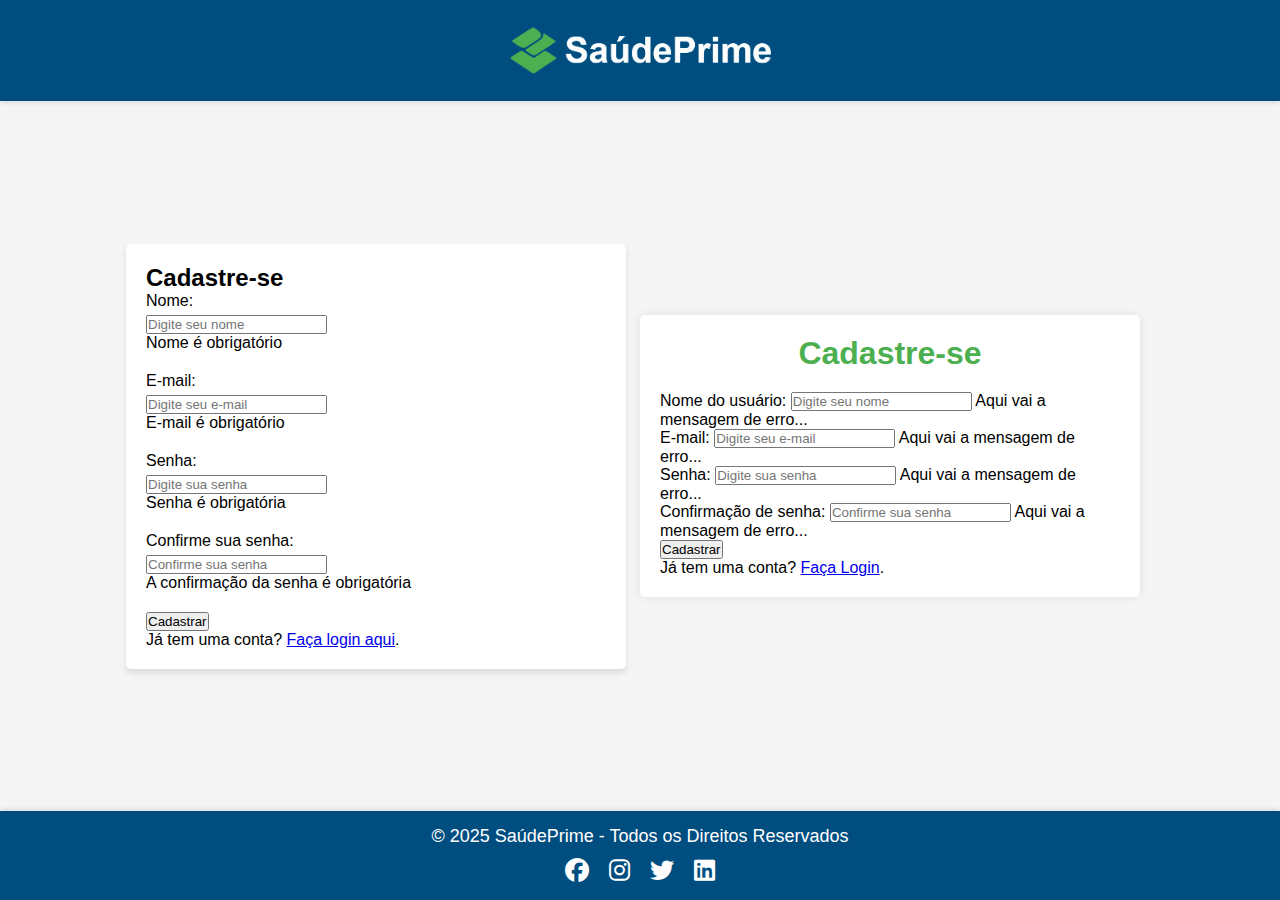
==== pages/cadastro.html @ fea56f9d "Merge pull request #5 from rayaneamaro/licensa" ====
<!DOCTYPE html>
<html lang="pt-BR">

<head>
    <meta charset="UTF-8">
    <meta name="viewport" content="width=device-width, initial-scale=1.0">

    <link rel="stylesheet" href="../styles/header.css">
    <link rel="stylesheet" href="../styles/footer.css">
    <link rel="stylesheet" href="../styles/cadastro.css">
    <link rel="preconnect" href="https://fonts.googleapis.com">
    <link rel="preconnect" href="https://fonts.gstatic.com" crossorigin>
    <link rel="stylesheet" href="/styles/header.css">
    <link rel="stylesheet" href="/styles/footer.css">
    <link rel="stylesheet" href="/styles/cadastro.css">
    <link rel="stylesheet" href="https://cdnjs.cloudflare.com/ajax/libs/font-awesome/6.7.2/css/all.min.css"
        integrity="sha512-Evv84Mr4kqVGRNSgIGL/F/aIDqQb7xQ2vcrdIwxfjThSH8CSR7PBEakCr51Ck+w+/U6swU2Im1vVX0SVk9ABhg=="
        crossorigin="anonymous" referrerpolicy="no-referrer" />
   

    <title>SaúdePrime - Cadastro</title>
</head>

<body>
    <header>
        <div class="container">
            <a href="../index.html">
                <img src="../assets/logo.png" alt="Logo SaúdePrime" class="logo">
            </a>
        </div>
    </header>

    <main>

        <section class="cadastro">
            <div class="container">
                <h2>Cadastre-se</h2>
                <form action="#" class="cadastro-form">
                    <div class="form-group">
                        <label for="name">Nome:</label>
                        <input type="text" id="name" name="name" placeholder="Digite seu nome" required>
                        <div class="error">Nome é obrigatório</div>
                    </div>
                    <div class="form-group">
                        <label for="email">E-mail:</label>
                        <input type="email" id="email" name="email" placeholder="Digite seu e-mail" required>
                        <div class="error">E-mail é obrigatório</div>
                    </div>
                    <div class="form-group">
                        <label for="password">Senha:</label>
                        <input type="password" id="password" name="password" placeholder="Digite sua senha" required>
                        <div class="error">Senha é obrigatória</div>
                    </div>
                    <div class="form-group">
                        <label for="confirm-password">Confirme sua senha:</label>
                        <input type="password" id="confirm-password" name="confirm-password" placeholder="Confirme sua senha" required>
                        <div class="error">A confirmação da senha é obrigatória</div>
                    </div>
                    <button type="submit" class="btn">Cadastrar</button>
                </form>
                <p class="register-link">Já tem uma conta? <a href="login.html">Faça login aqui</a>.</p>
            </div>
        </section>

        <div class="container-form">
            <h2>Cadastre-se</h2>
            <form action="d#" method="POST" class="form" id="form">
                <div class="form-content">
                    <label for="username">Nome do usuário:</label>
                    <input type="text" id="username" name="username" placeholder="Digite seu nome">
                    <a>Aqui vai a mensagem de erro...</a>
                </div>

                <div class="form-content">
                    <label for="email">E-mail:</label>
                    <input type="email" id="email" name="email" placeholder="Digite seu e-mail">
                    <a>Aqui vai a mensagem de erro...</a>
                </div>

                <div class="form-content ">
                    <label for="password">Senha:</label>
                    <input type="password" id="password" name="password" placeholder="Digite sua senha">
                    <a>Aqui vai a mensagem de erro...</a>
                </div>

                <div class="form-content">
                    <label for="password-confirmation">Confirmação de senha:</label>
                    <input type="password" id="password-confirmation" name="password-confirmation"
                        placeholder="Confirme sua senha">
                    <a>Aqui vai a mensagem de erro...</a>
                </div>
                <button type="submit" class="btn" id="login-button" onclick="redirectLogin()">Cadastrar</button>
            </form>
            <p class="register-link">Já tem uma conta? <a href="/pages/login.html" onclick="register()">Faça
                    Login</a>.</p>
        </div>


    </main>

    <footer>
        <div class="content">
            <p>&copy; 2025 SaúdePrime - Todos os Direitos Reservados</p>
            <div class="social-icons">
                <a href="#"><i class="fab fa-facebook"></i></a>
                <a href="#"><i class="fab fa-instagram"></i></a>
                <a href="#"><i class="fab fa-twitter"></i></a>
                <a href="#"><i class="fab fa-linkedin"></i></a>
            </div>
        </div>
    </footer>


    <script src="/scripts/validateFormCadastro.js"></script>
    <script src="/scripts/validationEmail.js"></script>
</body>

</html>
---- styles/header.css ----
* {
    margin: 0;
    padding: 0;
    box-sizing: border-box;
}

header {
    background-color: #004D80;
    padding: 10px 0;
    display: flex;
    justify-content: center;
    align-items: center;
    box-shadow: 0 2px 5px rgba(0, 0, 0, 0.1);
}

header .container {
    display: flex;
    align-items: center;
    justify-content: center;
    padding: 8px;
    gap: 8px;
}

header .container a {
    display: flex;
    align-items: center;
    text-decoration: none;
    color: inherit;
}

header .logo {
    height: 65px;
    display: block;
}

header .title {
    color: #ffffff;
    font-size: 35px;
    font-weight: bold;
}
---- styles/footer.css ----
footer {
    background-color: #004D80;
    color: white;
    text-align: center;
    padding: 15px 0;
    box-shadow: 0 -2px 5px rgba(0, 0, 0, 0.1);
    font-size: 18px;
}

footer .content {
    max-width: 1200px;
    margin: 0 auto;
    display: flex;
    flex-direction: column;
    align-items: center;
}

footer .content p {
    margin: 0;
    font-weight: 1.9rem;
    padding: 0 10px;
    margin-bottom: 10px;
}

footer .social-icons {
    display: flex;
    justify-content: center;
    align-items: center;
    padding: 0 10px;
}

footer .social-icons a {
    color: white;
    font-size: 24px;
    margin: 0 10px;
    transition: color 0.3s ease, background-color 0.3s ease;
    border-radius: 5px;
}

footer .social-icons a:hover {
    background-color: #091581;
    color: #fff;
}
---- styles/cadastro.css ----
* {
  margin: 0;
  padding: 0;
  box-sizing: border-box;
}

body {
  font-family: Arial, sans-serif;
  background-color: #f5f5f5;
  margin: 0;
  display: flex;
  flex-direction: column;
  min-height: 100vh;
}


header {
  /* O header será configurado automaticamente pelo header.css */
}

footer {
  /* O footer será configurado automaticamente pelo footer.css */
}


main {
  padding: 20px;
  flex: 1;
  display: flex;
  justify-content: center;
  align-items: center;
  padding: 20px;
}

.cadastro {
  width: 100%;
  max-width: 500px;
  padding: 20px;
  background-color: #fff;
  border-radius: 5px;
  box-shadow: 0 4px 6px rgba(0, 0, 0, 0.1);
}

.container h2 {
  
}


.container-form {
  background-color: #fff;
  width: 100%;
  max-width: 500px;
  padding: 20px;
  margin: 14px;
  border-radius: 5px;
  box-shadow: 0 0 10px rgba(0, 0, 0, 0.1);
}

.container-form h2 {
  margin-bottom: 20px;
  text-align: center;
  font-weight: bold;
  font-size: 32px;
  color: #4caf50;
}

.cadastro-form .form-group {
  margin-bottom: 20px;
}

.cadastro-form .form-group label {
  display: block;
  margin-bottom: 5px;
.form {
  padding: 18px;
}

.form-content {
  margin-bottom: 8px;
  padding-bottom: 18px;
  position: relative;
}

.form-content label {
  display: inline-block;
  margin-bottom: 4px;
  font-weight: bold;
  color: #333;
}

.cadastro-form .form-group input {

.form-content input {
  width: 100%;
  padding: 10px;
  border: 1px solid #ccc;
  border-radius: 5px;
  font-size: 16px;

}

.cadastro-form input:focus {


  
}

.form-content input:focus {
  outline: none;
  border-color: #4caf50;
}

.error {
  color: red;
  font-size: 0.9rem;
  display: none;
.form-content a {
  position: absolute;
  bottom: -3px;
  left: 0;
  visibility: hidden;
}

.btn {
  background-color: #4caf50;
  color: #fff;
  border: none;
  border-radius: 5px;
  padding: 10px 20px;
  font-size: 16px;
  font-weight: bold;
  cursor: pointer;
  width: 100%;
  margin-bottom: 10px;
  transition: background-color 0.3s;
  transition: background-color 0.3s;    
}

.btn:hover {
  background-color: #45a049;
}

.form-content.error input {
  border-color: red;
}

.form-content.error a {
  color: red;
  font-size: 0.9rem;
  display: block;
  visibility: visible;
}



.register-link {
  text-align: center;
  margin-top: 10px;
  font-size: 0.9rem;
}

.register-link a {
  color: #4caf50;
  text-decoration: none;
  font-weight: bold;
}

.register-link a:hover {
  text-decoration: underline;

}

}
---- styles/header.css ----
* {
    margin: 0;
    padding: 0;
    box-sizing: border-box;
}

header {
    background-color: #004D80;
    padding: 10px 0;
    display: flex;
    justify-content: center;
    align-items: center;
    box-shadow: 0 2px 5px rgba(0, 0, 0, 0.1);
}

header .container {
    display: flex;
    align-items: center;
    justify-content: center;
    padding: 8px;
    gap: 8px;
}

header .container a {
    display: flex;
    align-items: center;
    text-decoration: none;
    color: inherit;
}

header .logo {
    height: 65px;
    display: block;
}

header .title {
    color: #ffffff;
    font-size: 35px;
    font-weight: bold;
}
---- styles/footer.css ----
footer {
    background-color: #004D80;
    color: white;
    text-align: center;
    padding: 15px 0;
    box-shadow: 0 -2px 5px rgba(0, 0, 0, 0.1);
    font-size: 18px;
}

footer .content {
    max-width: 1200px;
    margin: 0 auto;
    display: flex;
    flex-direction: column;
    align-items: center;
}

footer .content p {
    margin: 0;
    font-weight: 1.9rem;
    padding: 0 10px;
    margin-bottom: 10px;
}

footer .social-icons {
    display: flex;
    justify-content: center;
    align-items: center;
    padding: 0 10px;
}

footer .social-icons a {
    color: white;
    font-size: 24px;
    margin: 0 10px;
    transition: color 0.3s ease, background-color 0.3s ease;
    border-radius: 5px;
}

footer .social-icons a:hover {
    background-color: #091581;
    color: #fff;
}
---- styles/cadastro.css ----
* {
  margin: 0;
  padding: 0;
  box-sizing: border-box;
}

body {
  font-family: Arial, sans-serif;
  background-color: #f5f5f5;
  margin: 0;
  display: flex;
  flex-direction: column;
  min-height: 100vh;
}


header {
  /* O header será configurado automaticamente pelo header.css */
}

footer {
  /* O footer será configurado automaticamente pelo footer.css */
}


main {
  padding: 20px;
  flex: 1;
  display: flex;
  justify-content: center;
  align-items: center;
  padding: 20px;
}

.cadastro {
  width: 100%;
  max-width: 500px;
  padding: 20px;
  background-color: #fff;
  border-radius: 5px;
  box-shadow: 0 4px 6px rgba(0, 0, 0, 0.1);
}

.container h2 {
  
}


.container-form {
  background-color: #fff;
  width: 100%;
  max-width: 500px;
  padding: 20px;
  margin: 14px;
  border-radius: 5px;
  box-shadow: 0 0 10px rgba(0, 0, 0, 0.1);
}

.container-form h2 {
  margin-bottom: 20px;
  text-align: center;
  font-weight: bold;
  font-size: 32px;
  color: #4caf50;
}

.cadastro-form .form-group {
  margin-bottom: 20px;
}

.cadastro-form .form-group label {
  display: block;
  margin-bottom: 5px;
.form {
  padding: 18px;
}

.form-content {
  margin-bottom: 8px;
  padding-bottom: 18px;
  position: relative;
}

.form-content label {
  display: inline-block;
  margin-bottom: 4px;
  font-weight: bold;
  color: #333;
}

.cadastro-form .form-group input {

.form-content input {
  width: 100%;
  padding: 10px;
  border: 1px solid #ccc;
  border-radius: 5px;
  font-size: 16px;

}

.cadastro-form input:focus {


  
}

.form-content input:focus {
  outline: none;
  border-color: #4caf50;
}

.error {
  color: red;
  font-size: 0.9rem;
  display: none;
.form-content a {
  position: absolute;
  bottom: -3px;
  left: 0;
  visibility: hidden;
}

.btn {
  background-color: #4caf50;
  color: #fff;
  border: none;
  border-radius: 5px;
  padding: 10px 20px;
  font-size: 16px;
  font-weight: bold;
  cursor: pointer;
  width: 100%;
  margin-bottom: 10px;
  transition: background-color 0.3s;
  transition: background-color 0.3s;    
}

.btn:hover {
  background-color: #45a049;
}

.form-content.error input {
  border-color: red;
}

.form-content.error a {
  color: red;
  font-size: 0.9rem;
  display: block;
  visibility: visible;
}



.register-link {
  text-align: center;
  margin-top: 10px;
  font-size: 0.9rem;
}

.register-link a {
  color: #4caf50;
  text-decoration: none;
  font-weight: bold;
}

.register-link a:hover {
  text-decoration: underline;

}

}
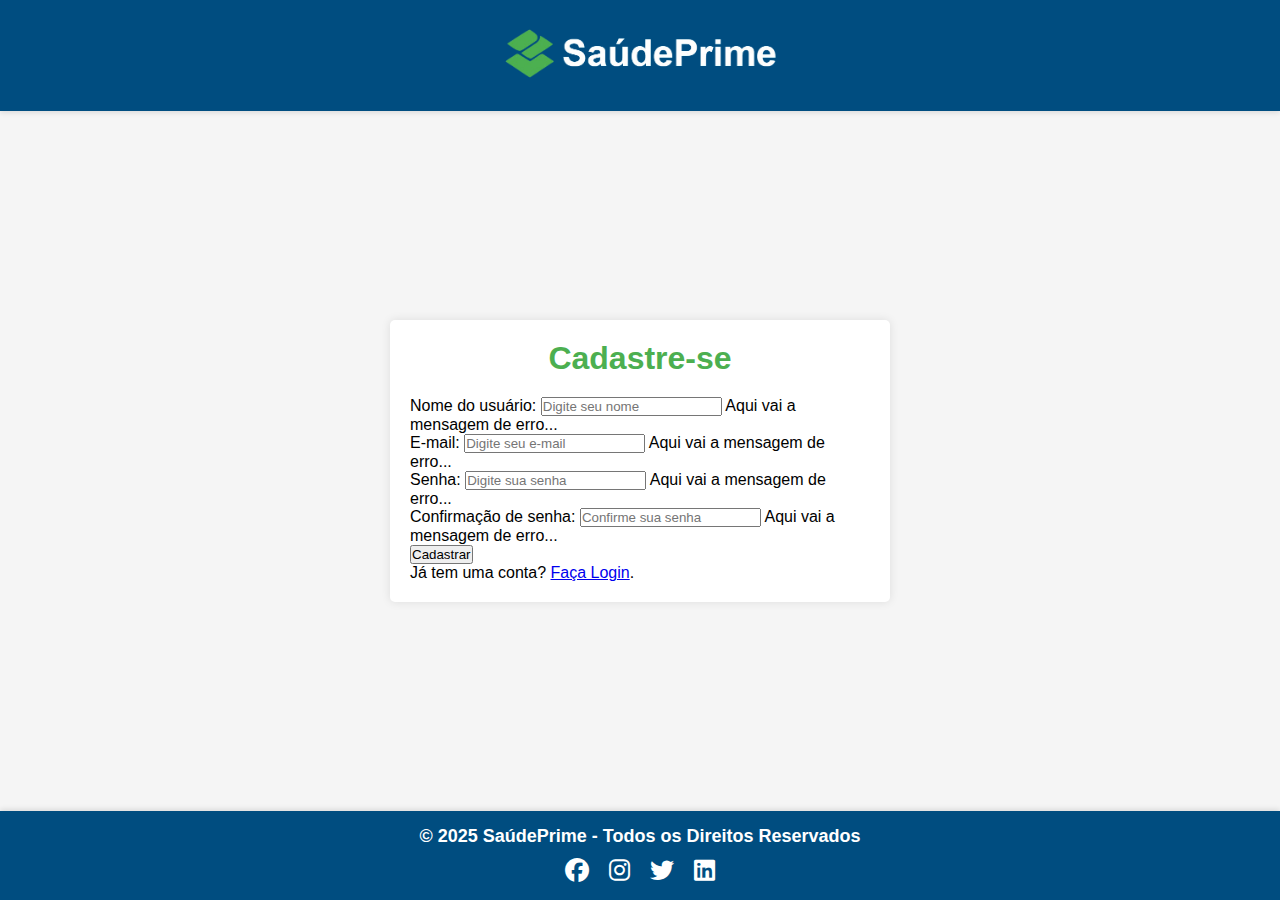
==== commit fd2151ae: "Realizando atualização da página incial e da paginia de login" ====
--- a/pages/cadastro.html
+++ b/pages/cadastro.html
@@ -1,13 +1,9 @@
 <!DOCTYPE html>
-<html lang="pt-BR">
+<html lang="pt-br">
 
 <head>
     <meta charset="UTF-8">
     <meta name="viewport" content="width=device-width, initial-scale=1.0">
-
-    <link rel="stylesheet" href="../styles/header.css">
-    <link rel="stylesheet" href="../styles/footer.css">
-    <link rel="stylesheet" href="../styles/cadastro.css">
     <link rel="preconnect" href="https://fonts.googleapis.com">
     <link rel="preconnect" href="https://fonts.gstatic.com" crossorigin>
     <link rel="stylesheet" href="/styles/header.css">
@@ -17,54 +13,23 @@
         integrity="sha512-Evv84Mr4kqVGRNSgIGL/F/aIDqQb7xQ2vcrdIwxfjThSH8CSR7PBEakCr51Ck+w+/U6swU2Im1vVX0SVk9ABhg=="
         crossorigin="anonymous" referrerpolicy="no-referrer" />
    
-
     <title>SaúdePrime - Cadastro</title>
 </head>
 
 <body>
     <header>
         <div class="container">
-            <a href="../index.html">
-                <img src="../assets/logo.png" alt="Logo SaúdePrime" class="logo">
+            <a href="/index.html">
+                <img src="/assets/logo.png" alt="">
             </a>
         </div>
     </header>
 
     <main>
 
-        <section class="cadastro">
-            <div class="container">
-                <h2>Cadastre-se</h2>
-                <form action="#" class="cadastro-form">
-                    <div class="form-group">
-                        <label for="name">Nome:</label>
-                        <input type="text" id="name" name="name" placeholder="Digite seu nome" required>
-                        <div class="error">Nome é obrigatório</div>
-                    </div>
-                    <div class="form-group">
-                        <label for="email">E-mail:</label>
-                        <input type="email" id="email" name="email" placeholder="Digite seu e-mail" required>
-                        <div class="error">E-mail é obrigatório</div>
-                    </div>
-                    <div class="form-group">
-                        <label for="password">Senha:</label>
-                        <input type="password" id="password" name="password" placeholder="Digite sua senha" required>
-                        <div class="error">Senha é obrigatória</div>
-                    </div>
-                    <div class="form-group">
-                        <label for="confirm-password">Confirme sua senha:</label>
-                        <input type="password" id="confirm-password" name="confirm-password" placeholder="Confirme sua senha" required>
-                        <div class="error">A confirmação da senha é obrigatória</div>
-                    </div>
-                    <button type="submit" class="btn">Cadastrar</button>
-                </form>
-                <p class="register-link">Já tem uma conta? <a href="login.html">Faça login aqui</a>.</p>
-            </div>
-        </section>
-
         <div class="container-form">
             <h2>Cadastre-se</h2>
-            <form action="d#" method="POST" class="form" id="form">
+            <form action="#" method="POST" class="form" id="form">
                 <div class="form-content">
                     <label for="username">Nome do usuário:</label>
                     <input type="text" id="username" name="username" placeholder="Digite seu nome">
@@ -95,8 +60,8 @@
                     Login</a>.</p>
         </div>
 
+    </main>
 
-    </main>
 
     <footer>
         <div class="content">
--- a/styles/header.css
+++ b/styles/header.css
@@ -1,40 +1,89 @@
-* {
+*{
     margin: 0;
     padding: 0;
     box-sizing: border-box;
 }
 
+body {
+    font-family: Arial, sans-serif;
+    background-color: #f5f5f5; 
+    margin: 0;
+    display: flex;
+    flex-direction: column;
+    min-height: 100vh; 
+}
+
+
 header {
     background-color: #004D80;
-    padding: 10px 0;
-    display: flex;
-    justify-content: center;
-    align-items: center;
+    color: white;
+    padding: 20px 0;
+    text-align: center;
     box-shadow: 0 2px 5px rgba(0, 0, 0, 0.1);
+    position: sticky;
 }
 
 header .container {
     display: flex;
-    align-items: center;
-    justify-content: center;
-    padding: 8px;
-    gap: 8px;
+    flex-direction: column;
+    max-width: 1200px;
+    margin: 0 auto;
+    padding: 0 20px;
 }
 
-header .container a {
-    display: flex;
-    align-items: center;
-    text-decoration: none;
-    color: inherit;
+header a img {
+   width: 300px;
 }
 
-header .logo {
-    height: 65px;
-    display: block;
+header nav ul {
+    display: flex;
+    justify-content: center;
+    list-style: none;
+    gap: 20px;
+    margin: 0;
+    padding: 0;
 }
 
-header .title {
-    color: #ffffff;
-    font-size: 35px;
+header nav ul li  {
+    margin: 0;
+}
+
+header nav ul li a {
+    color: white;
+    text-decoration: none;
+    font-size: 18px;
     font-weight: bold;
+    cursor: pointer;
+    padding: 5px 10px;
+    border-radius: 5px;
+    transition: background-color 0.3s;
+}
+
+
+
+header nav ul li a:hover {
+    background-color: #45a049;
+    
+}
+
+header nav ul li a.active {
+    background-color: #45a049;
+    font-weight: bold;
+    border-bottom: 2px solid #4caf50;
+}
+
+#logout-button {
+    padding: 0px 15px;
+    color: white;
+    border: none;
+    border-radius: 5px;
+    font-size: 18px;
+    font-weight: bold;
+    cursor: pointer;
+    transition: background-color 0.3s ease, transform 0.3s ease;
+}
+
+#logout-button:hover {
+    background-color: #45a049; 
+    
 }--- a/styles/footer.css
+++ b/styles/footer.css
@@ -1,43 +1,64 @@
+*{
+    margin: 0;  
+    padding: 0;
+    box-sizing: border-box;
+}
+
+html, body {
+    height: 100%;
+}
+body {
+    font-family: Arial, sans-serif;
+    background-color: #f5f5f5; 
+    margin: 0;
+    display: flex;
+    flex-direction: column;
+    min-height: 100vh; 
+}
+
 footer {
-    background-color: #004D80;
+    background-color:#004D80;
     color: white;
+    padding: 15px 0;
     text-align: center;
-    padding: 15px 0;
     box-shadow: 0 -2px 5px rgba(0, 0, 0, 0.1);
     font-size: 18px;
+   
 }
 
-footer .content {
+.content {
     max-width: 1200px;
     margin: 0 auto;
     display: flex;
     flex-direction: column;
     align-items: center;
+    
 }
 
-footer .content p {
-    margin: 0;
-    font-weight: 1.9rem;
-    padding: 0 10px;
-    margin-bottom: 10px;
+.content p {
+   margin: 0;
+   font-weight: bold;
+   padding: 0 10px;
+   margin-bottom: 10px;
 }
 
-footer .social-icons {
+
+.social-icons {
     display: flex;
     justify-content: center;
     align-items: center;
     padding: 0 10px;
 }
 
-footer .social-icons a {
+.social-icons a {
     color: white;
     font-size: 24px;
     margin: 0 10px;
-    transition: color 0.3s ease, background-color 0.3s ease;
+    transition: color 0.3s ease;
     border-radius: 5px;
+    transition: background-color 0.3s;;
 }
 
-footer .social-icons a:hover {
-    background-color: #091581;
-    color: #fff;
-}
+.social-icons a:hover {
+    background-color: #45a049;
+}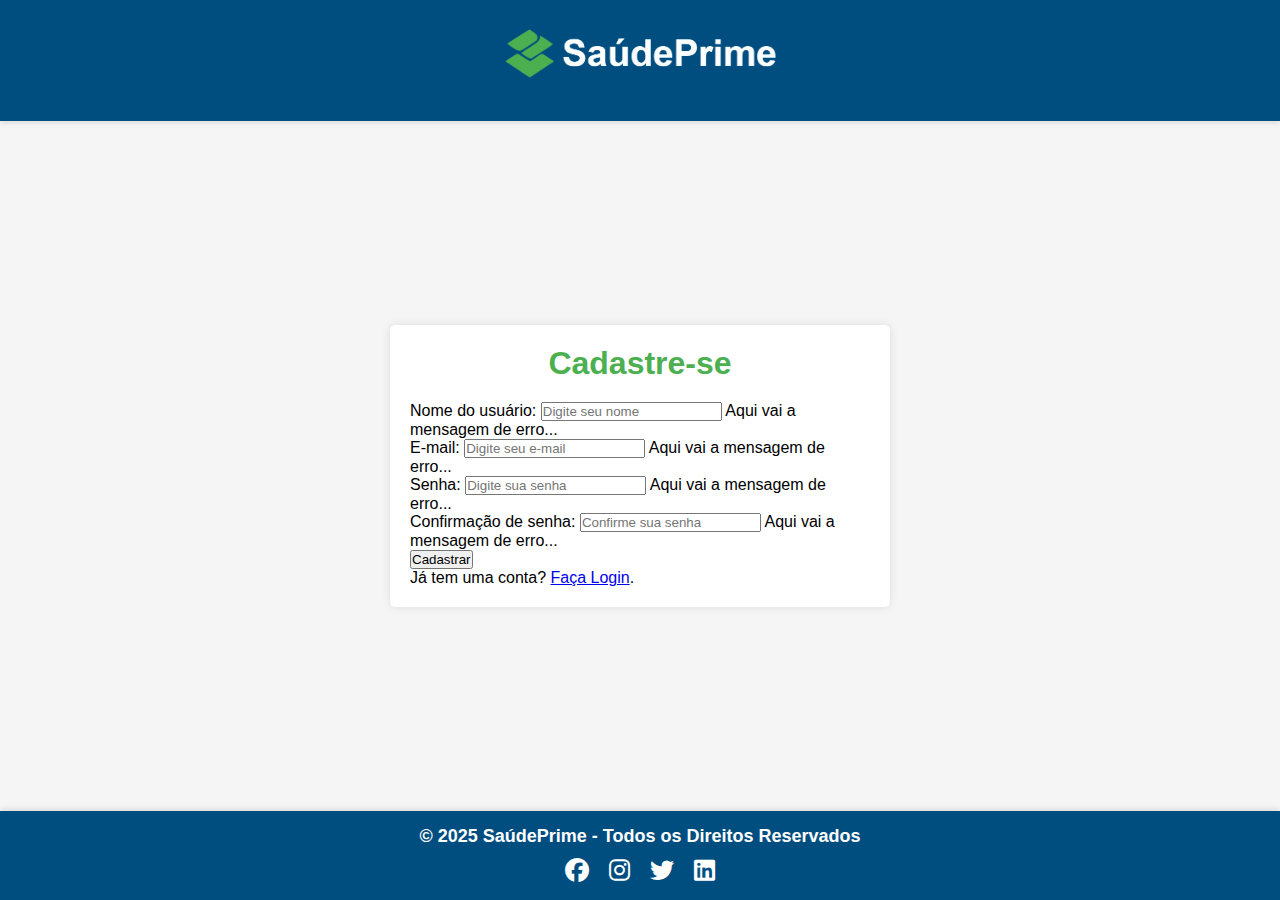
==== commit f58e63e9: "Melhorando responsividade para dispositivos móveis" ====
--- a/pages/cadastro.html
+++ b/pages/cadastro.html
@@ -12,7 +12,7 @@
     <link rel="stylesheet" href="https://cdnjs.cloudflare.com/ajax/libs/font-awesome/6.7.2/css/all.min.css"
         integrity="sha512-Evv84Mr4kqVGRNSgIGL/F/aIDqQb7xQ2vcrdIwxfjThSH8CSR7PBEakCr51Ck+w+/U6swU2Im1vVX0SVk9ABhg=="
         crossorigin="anonymous" referrerpolicy="no-referrer" />
-   
+
     <title>SaúdePrime - Cadastro</title>
 </head>
 
@@ -20,7 +20,7 @@
     <header>
         <div class="container">
             <a href="/index.html">
-                <img src="/assets/logo.png" alt="">
+                <img src="/assets/logo.png" alt="Logotipo da clinica">
             </a>
         </div>
     </header>
--- a/styles/header.css
+++ b/styles/header.css
@@ -33,6 +33,7 @@
 
 header a img {
    width: 300px;
+   margin-bottom: 10px;
 }
 
 header nav ul {
@@ -47,6 +48,8 @@
 header nav ul li  {
     margin: 0;
 }
+
+
 
 header nav ul li a {
     color: white;
@@ -73,7 +76,9 @@
 }
 
 #logout-button {
-    padding: 0px 15px;
+    background-color: rgba(255, 0, 0, 0.578);
+    margin-top: -10px;
+    padding: 10px 10px;
     color: white;
     border: none;
     border-radius: 5px;
@@ -84,6 +89,45 @@
 }
 
 #logout-button:hover {
-    background-color: #45a049; 
+    background-color: red; 
     
-}+}
+
+
+
+
+/* Responsividade para dispositivos móveis */
+@media (max-width: 768px) {
+    header {
+      padding: 10px 0;
+      text-align: center;
+    }
+  
+    header .container {
+      flex-direction: column;
+      align-items: center;
+      padding: 0 10px;
+    }
+  
+    header a img {
+      width: 200px; 
+      margin-bottom: 15px;
+    }
+  
+    header nav ul {
+      flex-direction: column; 
+      gap: 10px;
+    }
+  
+    header nav ul li a {
+      font-size: 16px; 
+      padding: 8px 12px;
+    }
+  
+    #logout-button {
+      width: 100%; 
+      margin-top: 10px;
+      font-size: 16px;
+      padding: 8px 12px;
+    }
+  }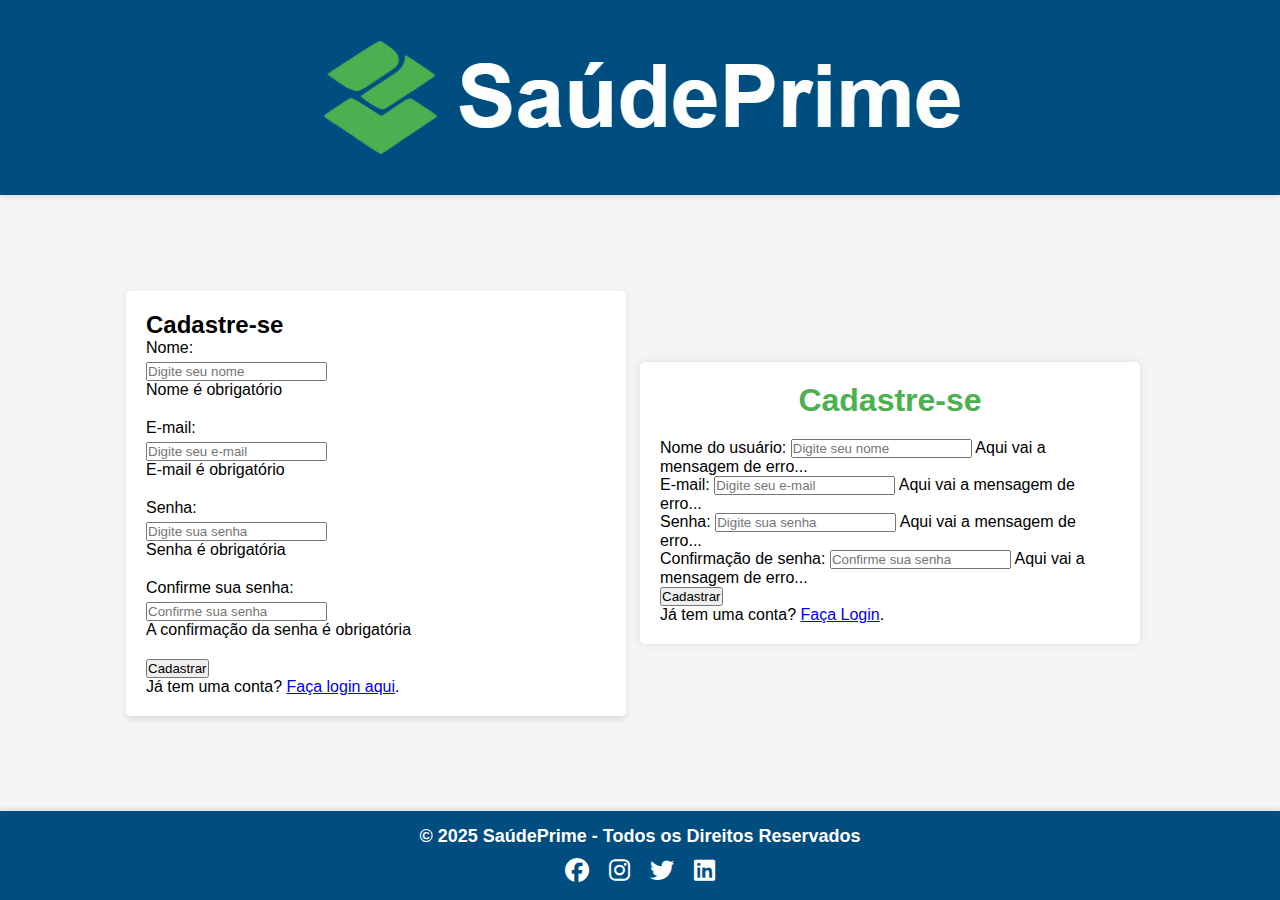
==== commit bee351c9: "Ajustes" ====
--- a/pages/cadastro.html
+++ b/pages/cadastro.html
@@ -1,9 +1,13 @@
 <!DOCTYPE html>
-<html lang="pt-br">
+<html lang="pt-BR">
 
 <head>
     <meta charset="UTF-8">
     <meta name="viewport" content="width=device-width, initial-scale=1.0">
+
+    <link rel="stylesheet" href="../styles/header.css">
+    <link rel="stylesheet" href="../styles/footer.css">
+    <link rel="stylesheet" href="../styles/cadastro.css">
     <link rel="preconnect" href="https://fonts.googleapis.com">
     <link rel="preconnect" href="https://fonts.gstatic.com" crossorigin>
     <link rel="stylesheet" href="/styles/header.css">
@@ -26,6 +30,36 @@
     </header>
 
     <main>
+
+        <section class="cadastro">
+            <div class="container">
+                <h2>Cadastre-se</h2>
+                <form action="#" class="cadastro-form">
+                    <div class="form-group">
+                        <label for="name">Nome:</label>
+                        <input type="text" id="name" name="name" placeholder="Digite seu nome" required>
+                        <div class="error">Nome é obrigatório</div>
+                    </div>
+                    <div class="form-group">
+                        <label for="email">E-mail:</label>
+                        <input type="email" id="email" name="email" placeholder="Digite seu e-mail" required>
+                        <div class="error">E-mail é obrigatório</div>
+                    </div>
+                    <div class="form-group">
+                        <label for="password">Senha:</label>
+                        <input type="password" id="password" name="password" placeholder="Digite sua senha" required>
+                        <div class="error">Senha é obrigatória</div>
+                    </div>
+                    <div class="form-group">
+                        <label for="confirm-password">Confirme sua senha:</label>
+                        <input type="password" id="confirm-password" name="confirm-password" placeholder="Confirme sua senha" required>
+                        <div class="error">A confirmação da senha é obrigatória</div>
+                    </div>
+                    <button type="submit" class="btn">Cadastrar</button>
+                </form>
+                <p class="register-link">Já tem uma conta? <a href="login.html">Faça login aqui</a>.</p>
+            </div>
+        </section>
 
         <div class="container-form">
             <h2>Cadastre-se</h2>
@@ -60,8 +94,8 @@
                     Login</a>.</p>
         </div>
 
+
     </main>
-
 
     <footer>
         <div class="content">
--- a/styles/header.css
+++ b/styles/header.css
@@ -1,133 +1,40 @@
-*{
+* {
     margin: 0;
     padding: 0;
     box-sizing: border-box;
 }
 
-body {
-    font-family: Arial, sans-serif;
-    background-color: #f5f5f5; 
-    margin: 0;
-    display: flex;
-    flex-direction: column;
-    min-height: 100vh; 
-}
-
-
 header {
     background-color: #004D80;
-    color: white;
-    padding: 20px 0;
-    text-align: center;
+    padding: 10px 0;
+    display: flex;
+    justify-content: center;
+    align-items: center;
     box-shadow: 0 2px 5px rgba(0, 0, 0, 0.1);
-    position: sticky;
 }
 
 header .container {
     display: flex;
-    flex-direction: column;
-    max-width: 1200px;
-    margin: 0 auto;
-    padding: 0 20px;
+    align-items: center;
+    justify-content: center;
+    padding: 8px;
+    gap: 8px;
 }
 
-header a img {
-   width: 300px;
-   margin-bottom: 10px;
+header .container a {
+    display: flex;
+    align-items: center;
+    text-decoration: none;
+    color: inherit;
 }
 
-header nav ul {
-    display: flex;
-    justify-content: center;
-    list-style: none;
-    gap: 20px;
-    margin: 0;
-    padding: 0;
+header .logo {
+    height: 65px;
+    display: block;
 }
 
-header nav ul li  {
-    margin: 0;
+header .title {
+    color: #ffffff;
+    font-size: 35px;
+    font-weight: bold;
 }
-
-
-
-header nav ul li a {
-    color: white;
-    text-decoration: none;
-    font-size: 18px;
-    font-weight: bold;
-    cursor: pointer;
-    padding: 5px 10px;
-    border-radius: 5px;
-    transition: background-color 0.3s;
-}
-
-
-
-header nav ul li a:hover {
-    background-color: #45a049;
-    
-}
-
-header nav ul li a.active {
-    background-color: #45a049;
-    font-weight: bold;
-    border-bottom: 2px solid #4caf50;
-}
-
-#logout-button {
-    background-color: rgba(255, 0, 0, 0.578);
-    margin-top: -10px;
-    padding: 10px 10px;
-    color: white;
-    border: none;
-    border-radius: 5px;
-    font-size: 18px;
-    font-weight: bold;
-    cursor: pointer;
-    transition: background-color 0.3s ease, transform 0.3s ease;
-}
-
-#logout-button:hover {
-    background-color: red; 
-    
-}
-
-
-
-
-/* Responsividade para dispositivos móveis */
-@media (max-width: 768px) {
-    header {
-      padding: 10px 0;
-      text-align: center;
-    }
-  
-    header .container {
-      flex-direction: column;
-      align-items: center;
-      padding: 0 10px;
-    }
-  
-    header a img {
-      width: 200px; 
-      margin-bottom: 15px;
-    }
-  
-    header nav ul {
-      flex-direction: column; 
-      gap: 10px;
-    }
-  
-    header nav ul li a {
-      font-size: 16px; 
-      padding: 8px 12px;
-    }
-  
-    #logout-button {
-      width: 100%; 
-      margin-top: 10px;
-      font-size: 16px;
-      padding: 8px 12px;
-    }
-  }--- a/styles/header.css
+++ b/styles/header.css
@@ -1,133 +1,40 @@
-*{
+* {
     margin: 0;
     padding: 0;
     box-sizing: border-box;
 }
 
-body {
-    font-family: Arial, sans-serif;
-    background-color: #f5f5f5; 
-    margin: 0;
-    display: flex;
-    flex-direction: column;
-    min-height: 100vh; 
-}
-
-
 header {
     background-color: #004D80;
-    color: white;
-    padding: 20px 0;
-    text-align: center;
+    padding: 10px 0;
+    display: flex;
+    justify-content: center;
+    align-items: center;
     box-shadow: 0 2px 5px rgba(0, 0, 0, 0.1);
-    position: sticky;
 }
 
 header .container {
     display: flex;
-    flex-direction: column;
-    max-width: 1200px;
-    margin: 0 auto;
-    padding: 0 20px;
+    align-items: center;
+    justify-content: center;
+    padding: 8px;
+    gap: 8px;
 }
 
-header a img {
-   width: 300px;
-   margin-bottom: 10px;
+header .container a {
+    display: flex;
+    align-items: center;
+    text-decoration: none;
+    color: inherit;
 }
 
-header nav ul {
-    display: flex;
-    justify-content: center;
-    list-style: none;
-    gap: 20px;
-    margin: 0;
-    padding: 0;
+header .logo {
+    height: 65px;
+    display: block;
 }
 
-header nav ul li  {
-    margin: 0;
+header .title {
+    color: #ffffff;
+    font-size: 35px;
+    font-weight: bold;
 }
-
-
-
-header nav ul li a {
-    color: white;
-    text-decoration: none;
-    font-size: 18px;
-    font-weight: bold;
-    cursor: pointer;
-    padding: 5px 10px;
-    border-radius: 5px;
-    transition: background-color 0.3s;
-}
-
-
-
-header nav ul li a:hover {
-    background-color: #45a049;
-    
-}
-
-header nav ul li a.active {
-    background-color: #45a049;
-    font-weight: bold;
-    border-bottom: 2px solid #4caf50;
-}
-
-#logout-button {
-    background-color: rgba(255, 0, 0, 0.578);
-    margin-top: -10px;
-    padding: 10px 10px;
-    color: white;
-    border: none;
-    border-radius: 5px;
-    font-size: 18px;
-    font-weight: bold;
-    cursor: pointer;
-    transition: background-color 0.3s ease, transform 0.3s ease;
-}
-
-#logout-button:hover {
-    background-color: red; 
-    
-}
-
-
-
-
-/* Responsividade para dispositivos móveis */
-@media (max-width: 768px) {
-    header {
-      padding: 10px 0;
-      text-align: center;
-    }
-  
-    header .container {
-      flex-direction: column;
-      align-items: center;
-      padding: 0 10px;
-    }
-  
-    header a img {
-      width: 200px; 
-      margin-bottom: 15px;
-    }
-  
-    header nav ul {
-      flex-direction: column; 
-      gap: 10px;
-    }
-  
-    header nav ul li a {
-      font-size: 16px; 
-      padding: 8px 12px;
-    }
-  
-    #logout-button {
-      width: 100%; 
-      margin-top: 10px;
-      font-size: 16px;
-      padding: 8px 12px;
-    }
-  }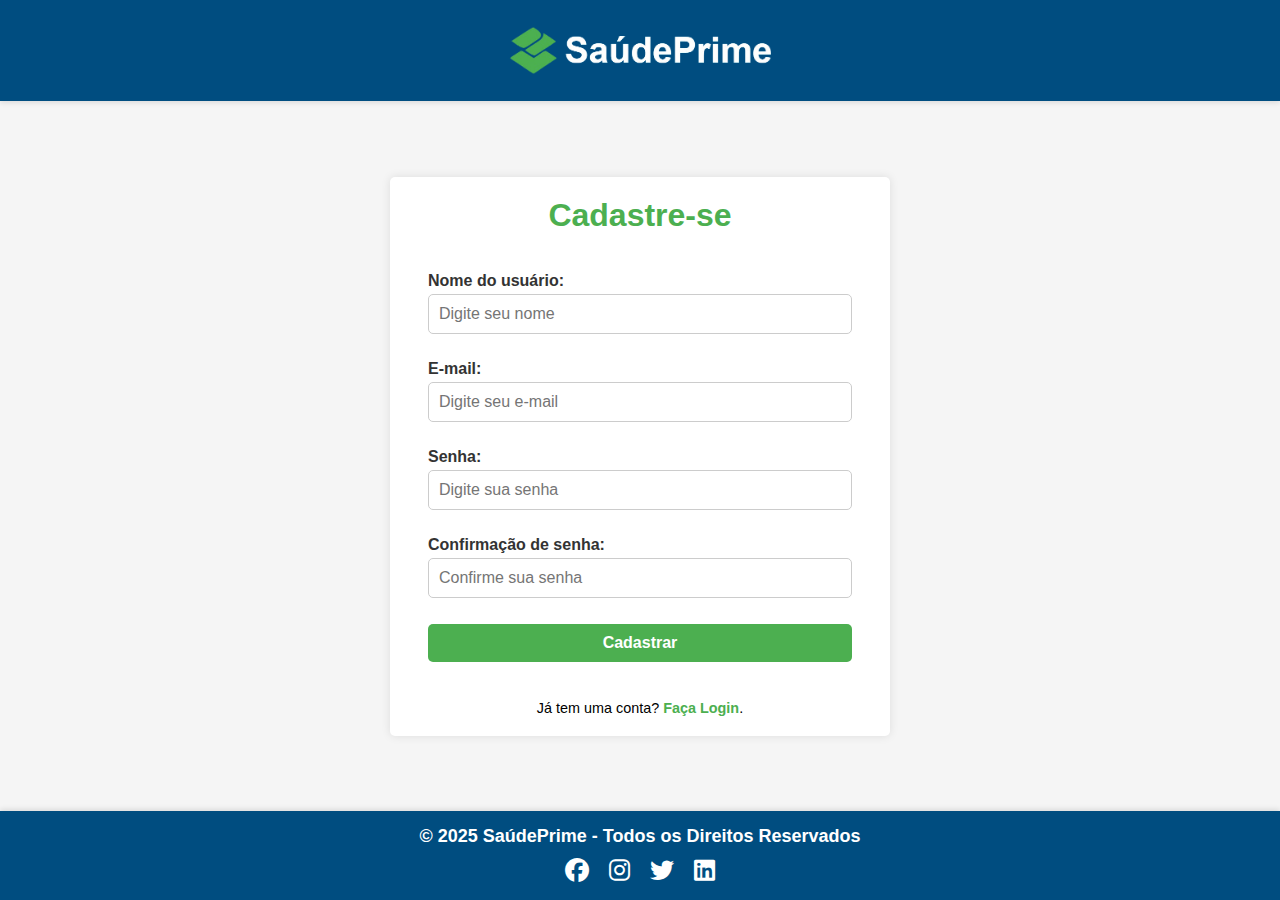
==== commit 293a553d: "Atualização da pagina de login e cadastro e resposonsividade" ====
--- a/pages/cadastro.html
+++ b/pages/cadastro.html
@@ -1,13 +1,9 @@
 <!DOCTYPE html>
-<html lang="pt-BR">
+<html lang="pt-br">
 
 <head>
     <meta charset="UTF-8">
     <meta name="viewport" content="width=device-width, initial-scale=1.0">
-
-    <link rel="stylesheet" href="../styles/header.css">
-    <link rel="stylesheet" href="../styles/footer.css">
-    <link rel="stylesheet" href="../styles/cadastro.css">
     <link rel="preconnect" href="https://fonts.googleapis.com">
     <link rel="preconnect" href="https://fonts.gstatic.com" crossorigin>
     <link rel="stylesheet" href="/styles/header.css">
@@ -16,54 +12,22 @@
     <link rel="stylesheet" href="https://cdnjs.cloudflare.com/ajax/libs/font-awesome/6.7.2/css/all.min.css"
         integrity="sha512-Evv84Mr4kqVGRNSgIGL/F/aIDqQb7xQ2vcrdIwxfjThSH8CSR7PBEakCr51Ck+w+/U6swU2Im1vVX0SVk9ABhg=="
         crossorigin="anonymous" referrerpolicy="no-referrer" />
-
+   
     <title>SaúdePrime - Cadastro</title>
 </head>
 
 <body>
     <header>
         <div class="container">
-            <a href="/index.html">
-                <img src="/assets/logo.png" alt="Logotipo da clinica">
-            </a>
+            <img src="/assets/logo.png" alt="Logo SaúdePrime" class="logo">
         </div>
     </header>
 
     <main>
 
-        <section class="cadastro">
-            <div class="container">
-                <h2>Cadastre-se</h2>
-                <form action="#" class="cadastro-form">
-                    <div class="form-group">
-                        <label for="name">Nome:</label>
-                        <input type="text" id="name" name="name" placeholder="Digite seu nome" required>
-                        <div class="error">Nome é obrigatório</div>
-                    </div>
-                    <div class="form-group">
-                        <label for="email">E-mail:</label>
-                        <input type="email" id="email" name="email" placeholder="Digite seu e-mail" required>
-                        <div class="error">E-mail é obrigatório</div>
-                    </div>
-                    <div class="form-group">
-                        <label for="password">Senha:</label>
-                        <input type="password" id="password" name="password" placeholder="Digite sua senha" required>
-                        <div class="error">Senha é obrigatória</div>
-                    </div>
-                    <div class="form-group">
-                        <label for="confirm-password">Confirme sua senha:</label>
-                        <input type="password" id="confirm-password" name="confirm-password" placeholder="Confirme sua senha" required>
-                        <div class="error">A confirmação da senha é obrigatória</div>
-                    </div>
-                    <button type="submit" class="btn">Cadastrar</button>
-                </form>
-                <p class="register-link">Já tem uma conta? <a href="login.html">Faça login aqui</a>.</p>
-            </div>
-        </section>
-
         <div class="container-form">
             <h2>Cadastre-se</h2>
-            <form action="#" method="POST" class="form" id="form">
+            <form action="d#" method="POST" class="form" id="form">
                 <div class="form-content">
                     <label for="username">Nome do usuário:</label>
                     <input type="text" id="username" name="username" placeholder="Digite seu nome">
@@ -94,8 +58,8 @@
                     Login</a>.</p>
         </div>
 
+    </main>
 
-    </main>
 
     <footer>
         <div class="content">
--- a/styles/header.css
+++ b/styles/header.css
@@ -28,6 +28,10 @@
     color: inherit;
 }
 
+header .container a img{
+    width: 300px;
+}
+
 header .logo {
     height: 65px;
     display: block;
--- a/styles/cadastro.css
+++ b/styles/cadastro.css
@@ -13,36 +13,12 @@
   min-height: 100vh;
 }
 
-
-header {
-  /* O header será configurado automaticamente pelo header.css */
-}
-
-footer {
-  /* O footer será configurado automaticamente pelo footer.css */
-}
-
-
 main {
   padding: 20px;
   flex: 1;
   display: flex;
   justify-content: center;
   align-items: center;
-  padding: 20px;
-}
-
-.cadastro {
-  width: 100%;
-  max-width: 500px;
-  padding: 20px;
-  background-color: #fff;
-  border-radius: 5px;
-  box-shadow: 0 4px 6px rgba(0, 0, 0, 0.1);
-}
-
-.container h2 {
-  
 }
 
 
@@ -64,13 +40,6 @@
   color: #4caf50;
 }
 
-.cadastro-form .form-group {
-  margin-bottom: 20px;
-}
-
-.cadastro-form .form-group label {
-  display: block;
-  margin-bottom: 5px;
 .form {
   padding: 18px;
 }
@@ -88,19 +57,12 @@
   color: #333;
 }
 
-.cadastro-form .form-group input {
-
 .form-content input {
   width: 100%;
   padding: 10px;
   border: 1px solid #ccc;
   border-radius: 5px;
   font-size: 16px;
-
-}
-
-.cadastro-form input:focus {
-
 
   
 }
@@ -110,10 +72,6 @@
   border-color: #4caf50;
 }
 
-.error {
-  color: red;
-  font-size: 0.9rem;
-  display: none;
 .form-content a {
   position: absolute;
   bottom: -3px;
@@ -132,7 +90,6 @@
   cursor: pointer;
   width: 100%;
   margin-bottom: 10px;
-  transition: background-color 0.3s;
   transition: background-color 0.3s;    
 }
 
@@ -152,7 +109,6 @@
 }
 
 
-
 .register-link {
   text-align: center;
   margin-top: 10px;
@@ -167,7 +123,4 @@
 
 .register-link a:hover {
   text-decoration: underline;
-
-}
-
-}
+}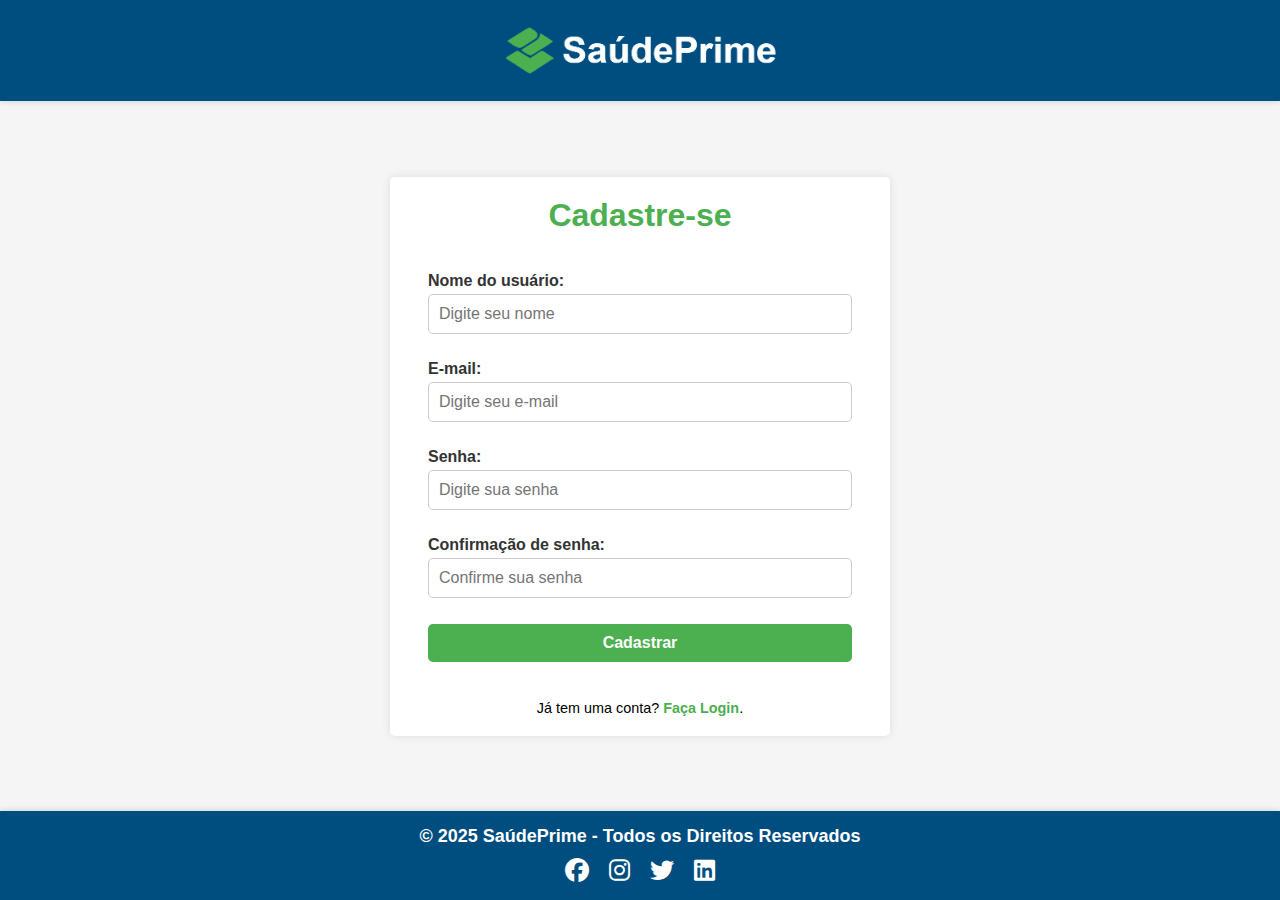
==== commit 3afbfd0f: "Ajuste no link da logo" ====
--- a/pages/cadastro.html
+++ b/pages/cadastro.html
@@ -19,7 +19,7 @@
 <body>
     <header>
         <div class="container">
-            <img src="/assets/logo.png" alt="Logo SaúdePrime" class="logo">
+            <a href="/index.html"><img src="/assets/logo.png" alt="Logo SaúdePrime" class="logo"></a>
         </div>
     </header>
 
